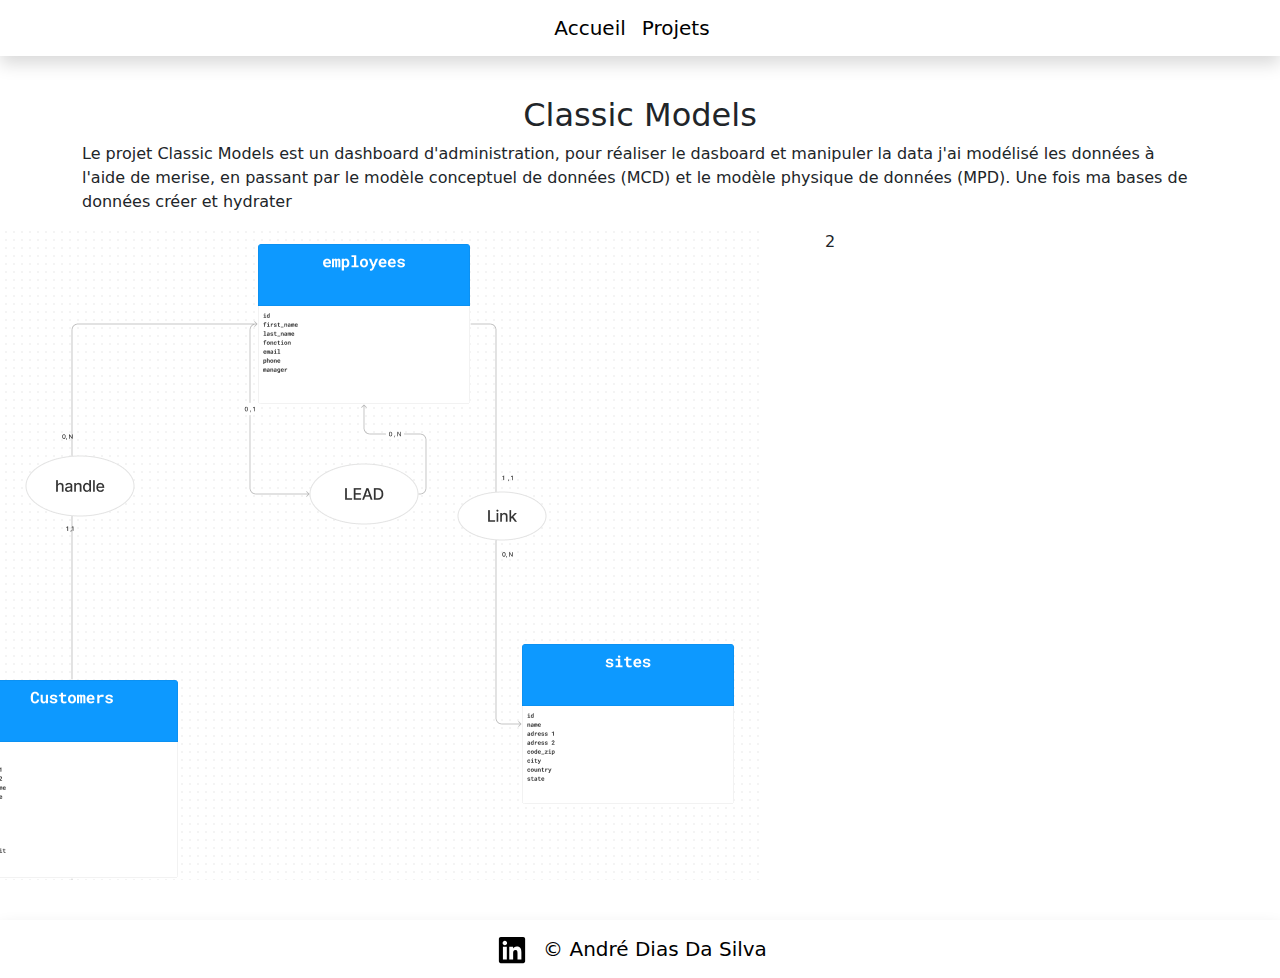
==== projets.html @ 991ab641 "page projets classic models introduit" ====
<!DOCTYPE html>
<html lang="fr">
<head>
    <meta charset="UTF-8">
    <meta name="viewport" content="width=device-width, initial-scale=1.0">
    <title>Projets</title>
    <link href="https://cdn.jsdelivr.net/npm/bootstrap@5.3.3/dist/css/bootstrap.min.css" rel="stylesheet" 
    integrity="sha384-QWTKZyjpPEjISv5WaRU9OFeRpok6YctnYmDr5pNlyT2bRjXh0JMhjY6hW+ALEwIH" crossorigin="anonymous">
    <link rel="stylesheet" href="/ressources/css/style-projets.css">
</head>
<body>

    <header>
        <nav class="navbar shadow">
            <div class="container-fluid d-flex justify-content-center">
                <a class="navbar-brand" href="index.html">Accueil</a>
                <a class="navbar-brand" href="projets.html">Projets</a>
            </div>
          </nav>
    </header>

    <main>
        <div class="container">

            <div class="d-flex justify-content-center">
                <h2>Classic Models</h2>
            </div> 
            <div class="prez">
                <p>
                    Le projet Classic Models est un dashboard d'administration, pour réaliser le dasboard et manipuler la data j'ai modélisé les données à l'aide de merise,
                    en passant par le modèle conceptuel de données (MCD) et le modèle physique de données (MPD). Une fois ma bases de données créer et hydrater 
                </p>
            </div>
            <div class="row mt-3">
                <div class="col-6 d-flex justify-content-center"><img src="/ressources/img/modele-mcd-sql.png" alt="un schéma qui montre une base de donnée"></div>
                <div class="col-4 d-flex justify-content-center">2</div>
            </div>
        </div>
        
    </main>

    <footer>

        <nav class="navbar shadow">
            <div class="container-fluid d-flex justify-content-center">
                <a class="navbar-brand" href="https://www.linkedin.com/in/andrediasdasilva/" target="_blank"><svg height="30" width="30" xmlns="http://www.w3.org/2000/svg" viewBox="0 0 448 512">
                <path d="M416 32H31.9C14.3 32 0 46.5 0 64.3v383.4C0 465.5 14.3 480 31.9 480H416c17.6 0 32-14.5 32-32.3V64.3c0-17.8-14.4-32.3-32-32.3zM135.4 416H69V202.2h66.5V416zm-33.2-243c-21.3 0-38.5-17.3-38.5-38.5S80.9 96 102.2 96c21.2 0 38.5 17.3 38.5 38.5 0 21.3-17.2 38.5-38.5 38.5zm282.1 
                    243h-66.4V312c0-24.8-.5-56.7-34.5-56.7-34.6 0-39.9 27-39.9 54.9V416h-66.4V202.2h63.7v29.2h.9c8.9-16.8 30.6-34.5 62.9-34.5 67.2 0 79.7 44.3 79.7 101.9V416z"/></svg></a>
                <a class="navbar-brand" href="#">© André Dias Da Silva</a>
            </div>
          </nav>
       </footer>

<script 
src="https://cdn.jsdelivr.net/npm/bootstrap@5.3.3/dist/js/bootstrap.bundle.min.js" integrity="sha384-YvpcrYf0tY3lHB60NNkmXc5s9fDVZLESaAA55NDzOxhy9GkcIdslK1eN7N6jIeHz" 
crossorigin="anonymous">
</script>

</body>
</html>
---- ressources/css/style-projets.css ----
main {
    margin-top: 40px;
    margin-bottom: 40px;
}

main .container img{
    background-image: url(/ressources/img/modele-mcd-sql.png);
    background-size: cover;
    
}
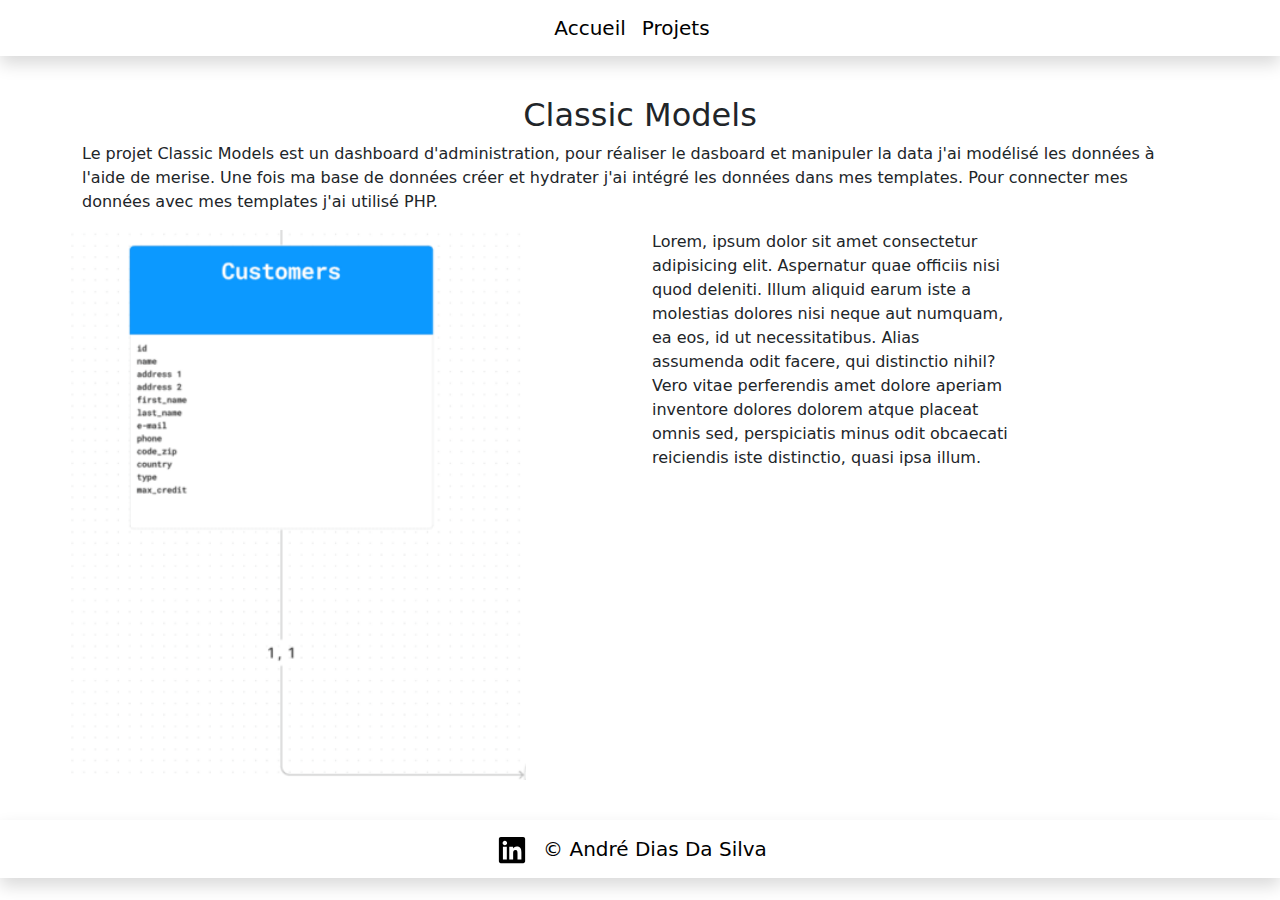
==== commit ab815ddc: "page projets.html" ====
--- a/projets.html
+++ b/projets.html
@@ -27,13 +27,15 @@
             </div> 
             <div class="prez">
                 <p>
-                    Le projet Classic Models est un dashboard d'administration, pour réaliser le dasboard et manipuler la data j'ai modélisé les données à l'aide de merise,
-                    en passant par le modèle conceptuel de données (MCD) et le modèle physique de données (MPD). Une fois ma bases de données créer et hydrater 
+                    Le projet Classic Models est un dashboard d'administration, pour réaliser le dasboard et manipuler la data j'ai modélisé les données à l'aide de merise. 
+                    Une fois ma base de données créer et hydrater j'ai intégré les données dans mes templates. Pour connecter mes données avec mes templates j'ai utilisé PHP.
                 </p>
             </div>
             <div class="row mt-3">
-                <div class="col-6 d-flex justify-content-center"><img src="/ressources/img/modele-mcd-sql.png" alt="un schéma qui montre une base de donnée"></div>
-                <div class="col-4 d-flex justify-content-center">2</div>
+                <div class="col-6 d-flex justify-content-center img"></div>
+                <div class="col-4 d-flex justify-content-center">Lorem, ipsum dolor sit amet consectetur adipisicing elit. Aspernatur quae officiis nisi quod deleniti. Illum aliquid 
+                    earum iste a molestias dolores nisi neque aut numquam, ea eos, id ut necessitatibus. Alias assumenda odit facere, qui distinctio nihil? Vero vitae perferendis 
+                    amet dolore aperiam inventore dolores dolorem atque placeat omnis sed, perspiciatis minus odit obcaecati reiciendis iste distinctio, quasi ipsa illum.</div>
             </div>
         </div>
         
--- a/ressources/css/style-projets.css
+++ b/ressources/css/style-projets.css
@@ -3,8 +3,11 @@
     margin-bottom: 40px;
 }
 
-main .container img{
-    background-image: url(/ressources/img/modele-mcd-sql.png);
+main .container .img{
+    background-image: url(/ressources/img/mcd-sql.png);
     background-size: cover;
+    background-repeat: no-repeat;
+    background-size: 80%;
+    padding-bottom: 550px;
     
 }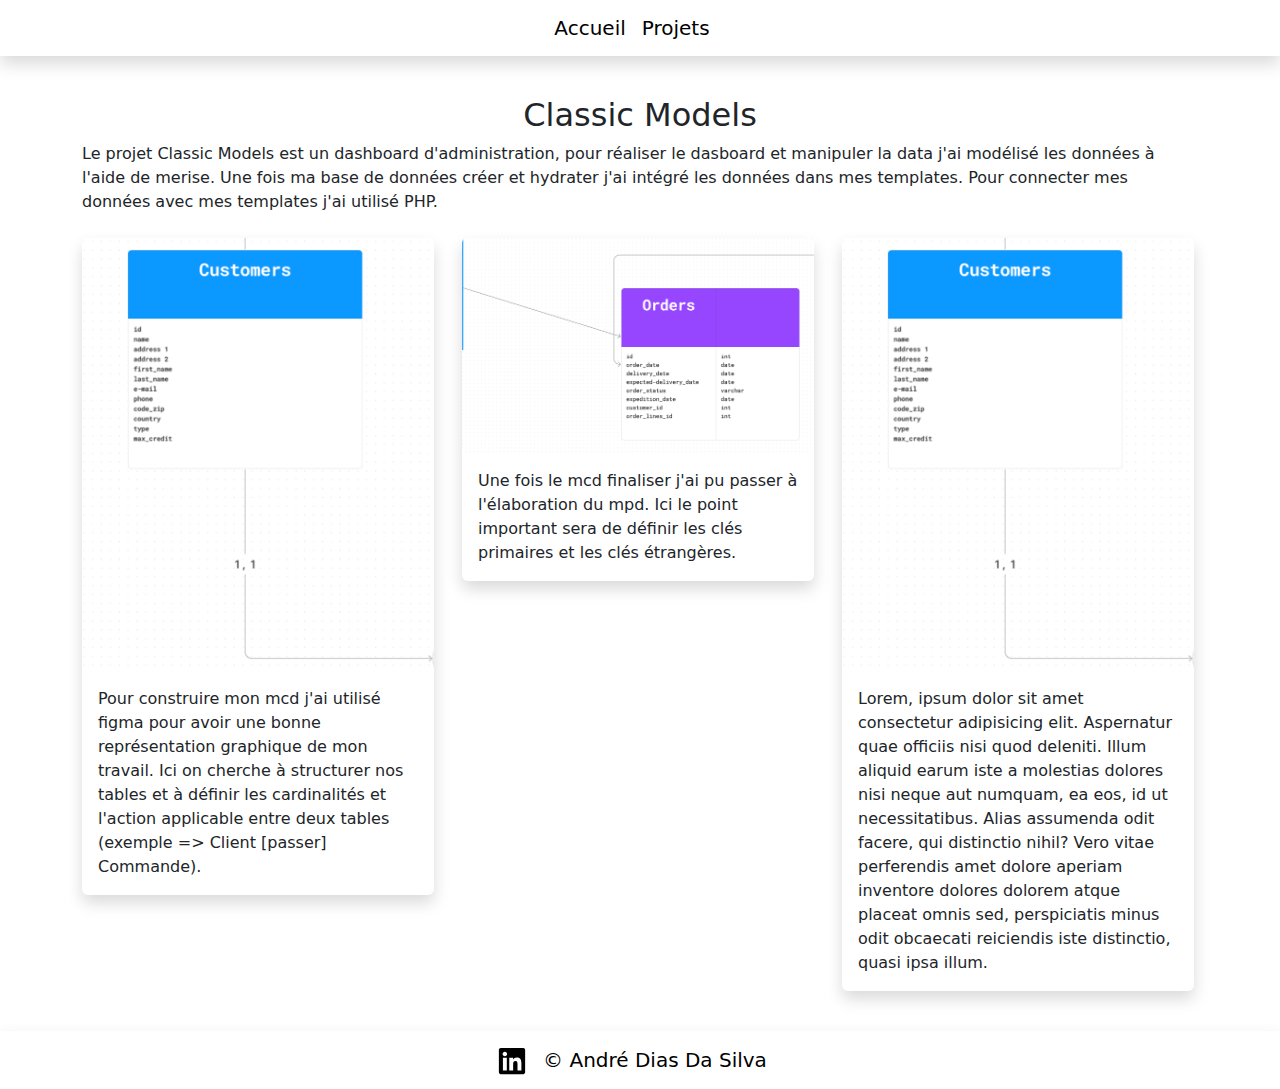
==== commit b411bffc: "projets" ====
--- a/projets.html
+++ b/projets.html
@@ -31,13 +31,42 @@
                     Une fois ma base de données créer et hydrater j'ai intégré les données dans mes templates. Pour connecter mes données avec mes templates j'ai utilisé PHP.
                 </p>
             </div>
-            <div class="row mt-3">
-                <div class="col-6 d-flex justify-content-center img"></div>
-                <div class="col-4 d-flex justify-content-center">Lorem, ipsum dolor sit amet consectetur adipisicing elit. Aspernatur quae officiis nisi quod deleniti. Illum aliquid 
-                    earum iste a molestias dolores nisi neque aut numquam, ea eos, id ut necessitatibus. Alias assumenda odit facere, qui distinctio nihil? Vero vitae perferendis 
-                    amet dolore aperiam inventore dolores dolorem atque placeat omnis sed, perspiciatis minus odit obcaecati reiciendis iste distinctio, quasi ipsa illum.</div>
+            <div class="row mt-4">
+                <div class="col-4">
+                    <div class="card border-0 shadow" style="width: 22rem;">
+                     <img src="/ressources/img/mcd-sql.png" class="card-img-top" alt="une table sql avec les cardinalités">
+                        <div class="card-body">
+                         <p class="card-text">Pour construire mon mcd j'ai utilisé figma pour avoir une bonne représentation graphique de mon travail.
+                            Ici on cherche à structurer nos tables et à définir les cardinalités et l'action applicable entre deux tables (exemple => Client [passer] Commande).
+
+                         </p>
+                        </div>
+                    </div>
             </div>
+                <div class="col-4">
+                    <div class="card border-0 shadow" style="width: 22rem;">
+                        <img src="/ressources/img/mpd-sql.png" class="card-img-top" alt="une table sql avec les cardinalités">
+                           <div class="card-body">
+                            <p class="card-text">Une fois le mcd finaliser j'ai pu passer à l'élaboration du mpd. Ici le point important sera de définir les clés primaires et les 
+                                clés étrangères. 
+                            </p>
+                           </div>
+                       </div>
+                </div>
+                <div class="col-4">
+                    <div class="card border-0 shadow" style="width: 22rem;">
+                        <img src="/ressources/img/mcd-sql.png" class="card-img-top" alt="une table sql avec les cardinalités">
+                           <div class="card-body">
+                            <p class="card-text">Lorem, ipsum dolor sit amet consectetur adipisicing elit. Aspernatur quae officiis nisi quod deleniti. Illum aliquid 
+                            earum iste a molestias dolores nisi neque aut numquam, ea eos, id ut necessitatibus. Alias assumenda odit facere, qui distinctio nihil? Vero vitae perferendis 
+                           amet dolore aperiam inventore dolores dolorem atque placeat omnis sed, perspiciatis minus odit obcaecati reiciendis iste distinctio, quasi ipsa illum.</p>
+                           </div>
+                       </div>
+                </div>
+            </div>
+            
         </div>
+
         
     </main>
 
--- a/ressources/css/style-projets.css
+++ b/ressources/css/style-projets.css
@@ -3,11 +3,3 @@
     margin-bottom: 40px;
 }
 
-main .container .img{
-    background-image: url(/ressources/img/mcd-sql.png);
-    background-size: cover;
-    background-repeat: no-repeat;
-    background-size: 80%;
-    padding-bottom: 550px;
-    
-}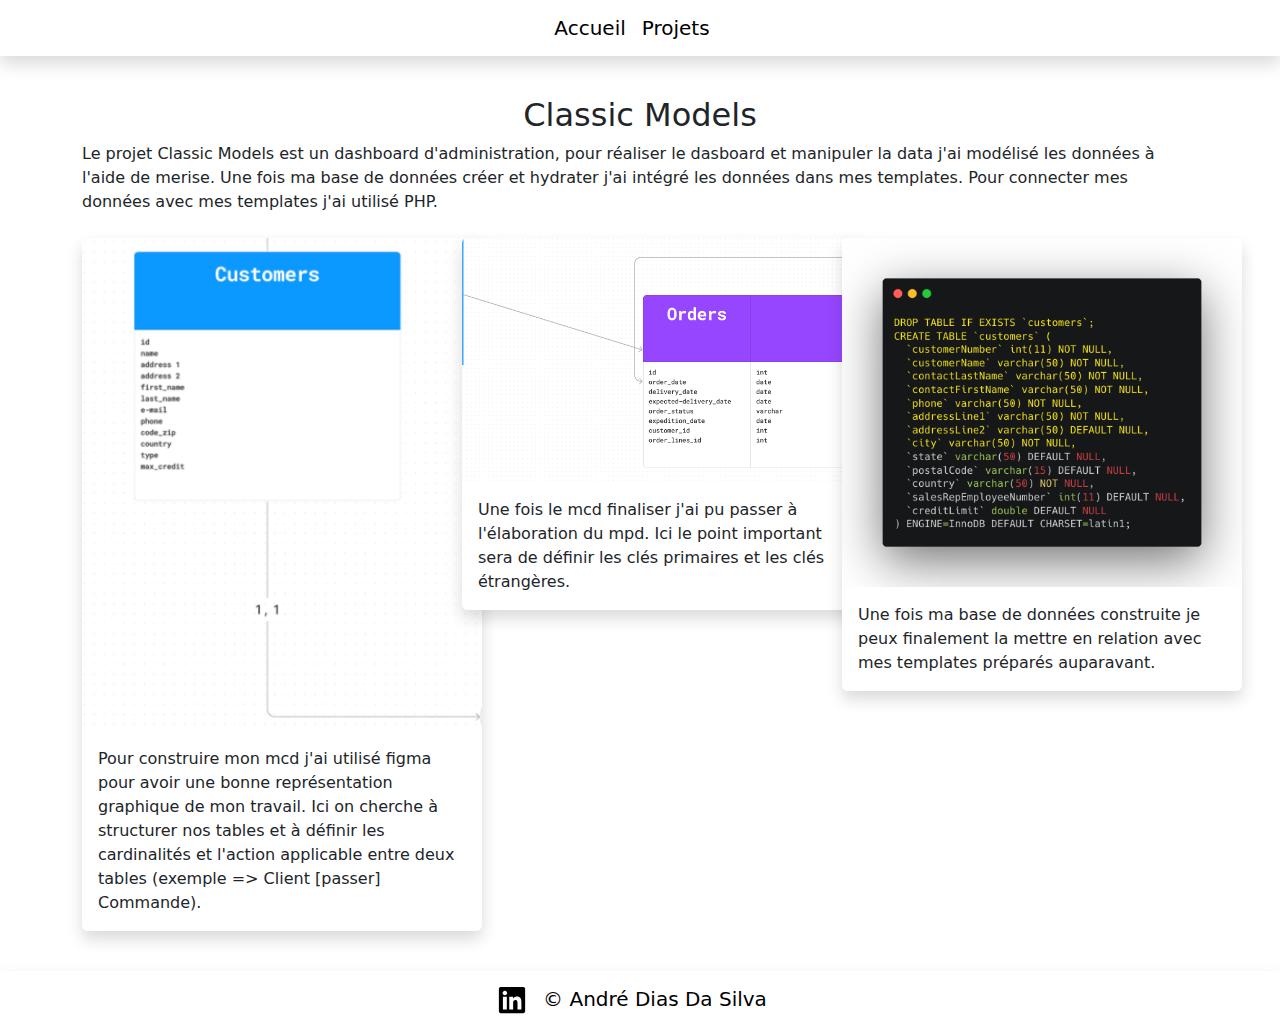
==== commit 99847188: "mise en page" ====
--- a/projets.html
+++ b/projets.html
@@ -33,7 +33,7 @@
             </div>
             <div class="row mt-4">
                 <div class="col-4">
-                    <div class="card border-0 shadow" style="width: 22rem;">
+                    <div class="card border-0 shadow" style="width: 25rem;">
                      <img src="/ressources/img/mcd-sql.png" class="card-img-top" alt="une table sql avec les cardinalités">
                         <div class="card-body">
                          <p class="card-text">Pour construire mon mcd j'ai utilisé figma pour avoir une bonne représentation graphique de mon travail.
@@ -44,7 +44,7 @@
                     </div>
             </div>
                 <div class="col-4">
-                    <div class="card border-0 shadow" style="width: 22rem;">
+                    <div class="card border-0 shadow" style="width: 25rem;">
                         <img src="/ressources/img/mpd-sql.png" class="card-img-top" alt="une table sql avec les cardinalités">
                            <div class="card-body">
                             <p class="card-text">Une fois le mcd finaliser j'ai pu passer à l'élaboration du mpd. Ici le point important sera de définir les clés primaires et les 
@@ -54,12 +54,11 @@
                        </div>
                 </div>
                 <div class="col-4">
-                    <div class="card border-0 shadow" style="width: 22rem;">
-                        <img src="/ressources/img/mcd-sql.png" class="card-img-top" alt="une table sql avec les cardinalités">
+                    <div class="card border-0 shadow" style="width: 25rem;">
+                        <img src="/ressources/img/mlp-sql.png" class="card-img-top" alt="une table sql avec les cardinalités">
                            <div class="card-body">
-                            <p class="card-text">Lorem, ipsum dolor sit amet consectetur adipisicing elit. Aspernatur quae officiis nisi quod deleniti. Illum aliquid 
-                            earum iste a molestias dolores nisi neque aut numquam, ea eos, id ut necessitatibus. Alias assumenda odit facere, qui distinctio nihil? Vero vitae perferendis 
-                           amet dolore aperiam inventore dolores dolorem atque placeat omnis sed, perspiciatis minus odit obcaecati reiciendis iste distinctio, quasi ipsa illum.</p>
+                            <p class="card-text">Une fois ma base de données construite je peux finalement la mettre en relation avec mes templates préparés auparavant.
+                            </p>
                            </div>
                        </div>
                 </div>
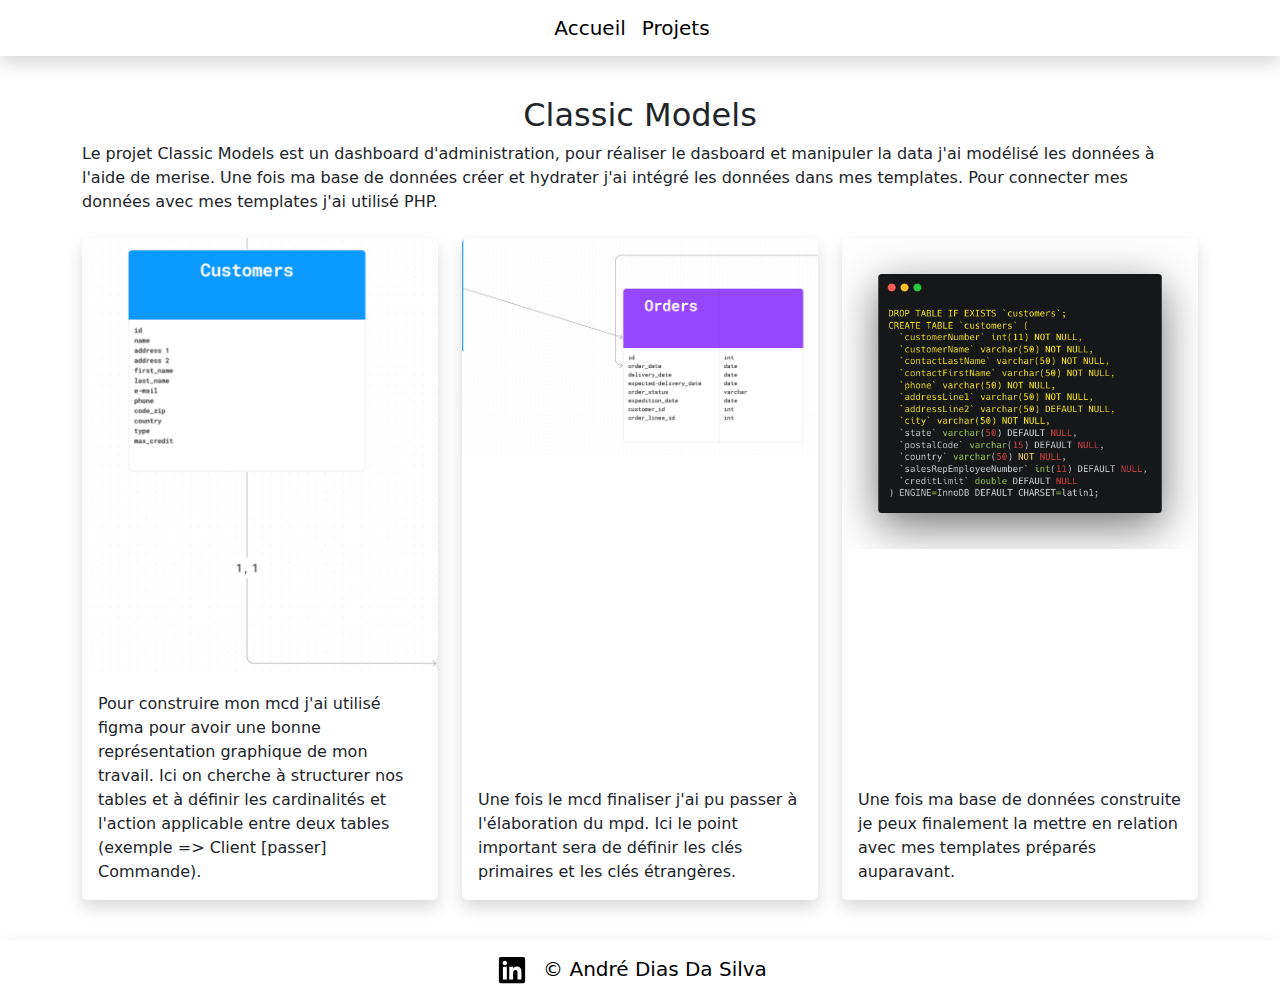
==== commit 2135c0e3: "card même taille" ====
--- a/projets.html
+++ b/projets.html
@@ -31,10 +31,10 @@
                     Une fois ma base de données créer et hydrater j'ai intégré les données dans mes templates. Pour connecter mes données avec mes templates j'ai utilisé PHP.
                 </p>
             </div>
-            <div class="row mt-4">
+            <div class="row mt-4"><!-- Essayer avec un slider -->
                 <div class="col-4">
-                    <div class="card border-0 shadow" style="width: 25rem;">
-                     <img src="/ressources/img/mcd-sql.png" class="card-img-top" alt="une table sql avec les cardinalités">
+                    <div class="card border-0 shadow d-flex flex-column">
+                   <div class="img"><img src="/ressources/img/mcd-sql.png" class="card-img-top" alt="une table sql avec les cardinalités"></div>  
                         <div class="card-body">
                          <p class="card-text">Pour construire mon mcd j'ai utilisé figma pour avoir une bonne représentation graphique de mon travail.
                             Ici on cherche à structurer nos tables et à définir les cardinalités et l'action applicable entre deux tables (exemple => Client [passer] Commande).
@@ -44,8 +44,8 @@
                     </div>
             </div>
                 <div class="col-4">
-                    <div class="card border-0 shadow" style="width: 25rem;">
-                        <img src="/ressources/img/mpd-sql.png" class="card-img-top" alt="une table sql avec les cardinalités">
+                    <div class="card border-0 shadow d-flex flex-column">
+                        <div class="img"><img src="/ressources/img/mpd-sql.png" class="card-img-top" alt="une table sql avec les cardinalités"></div>
                            <div class="card-body">
                             <p class="card-text">Une fois le mcd finaliser j'ai pu passer à l'élaboration du mpd. Ici le point important sera de définir les clés primaires et les 
                                 clés étrangères. 
@@ -54,8 +54,8 @@
                        </div>
                 </div>
                 <div class="col-4">
-                    <div class="card border-0 shadow" style="width: 25rem;">
-                        <img src="/ressources/img/mlp-sql.png" class="card-img-top" alt="une table sql avec les cardinalités">
+                    <div class="card border-0 shadow d-flex flex-column">
+                       <div class="img"><img src="/ressources/img/mlp-sql.png" class="card-img-top" alt="une table sql avec les cardinalités"></div> 
                            <div class="card-body">
                             <p class="card-text">Une fois ma base de données construite je peux finalement la mettre en relation avec mes templates préparés auparavant.
                             </p>
--- a/ressources/css/style-projets.css
+++ b/ressources/css/style-projets.css
@@ -2,4 +2,12 @@
     margin-top: 40px;
     margin-bottom: 40px;
 }
+main .card {
+    min-height: 100%;
+}
+main .card-body {
 
+    display: flex;
+    flex-direction: column;
+    justify-content: end;
+}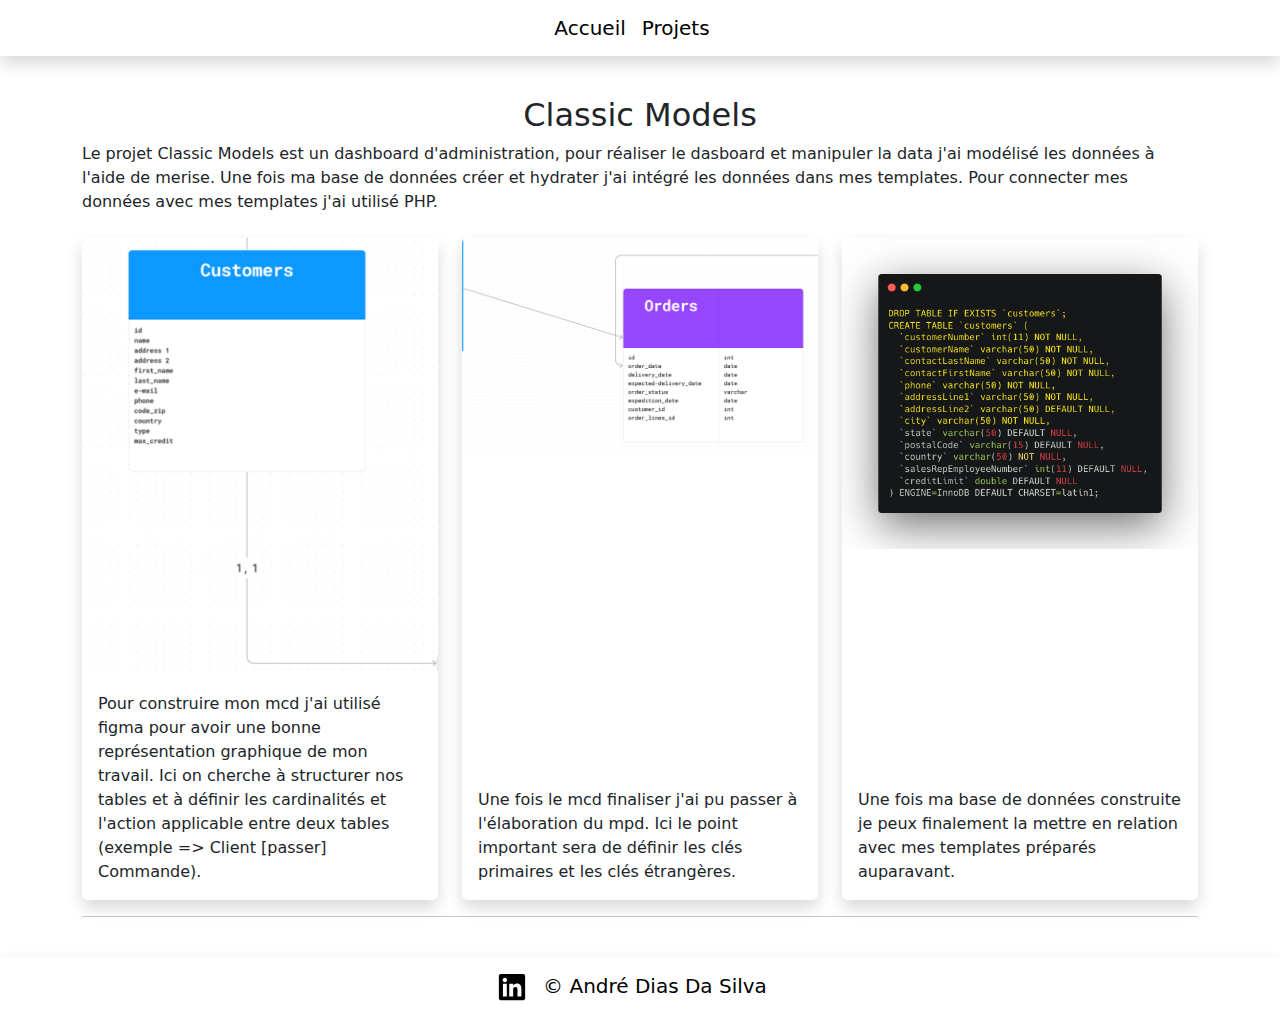
==== commit 2ec2f3d1: "mise en page projet classicmodels" ====
--- a/projets.html
+++ b/projets.html
@@ -63,7 +63,7 @@
                        </div>
                 </div>
             </div>
-            
+            <hr>
         </div>
 
         
